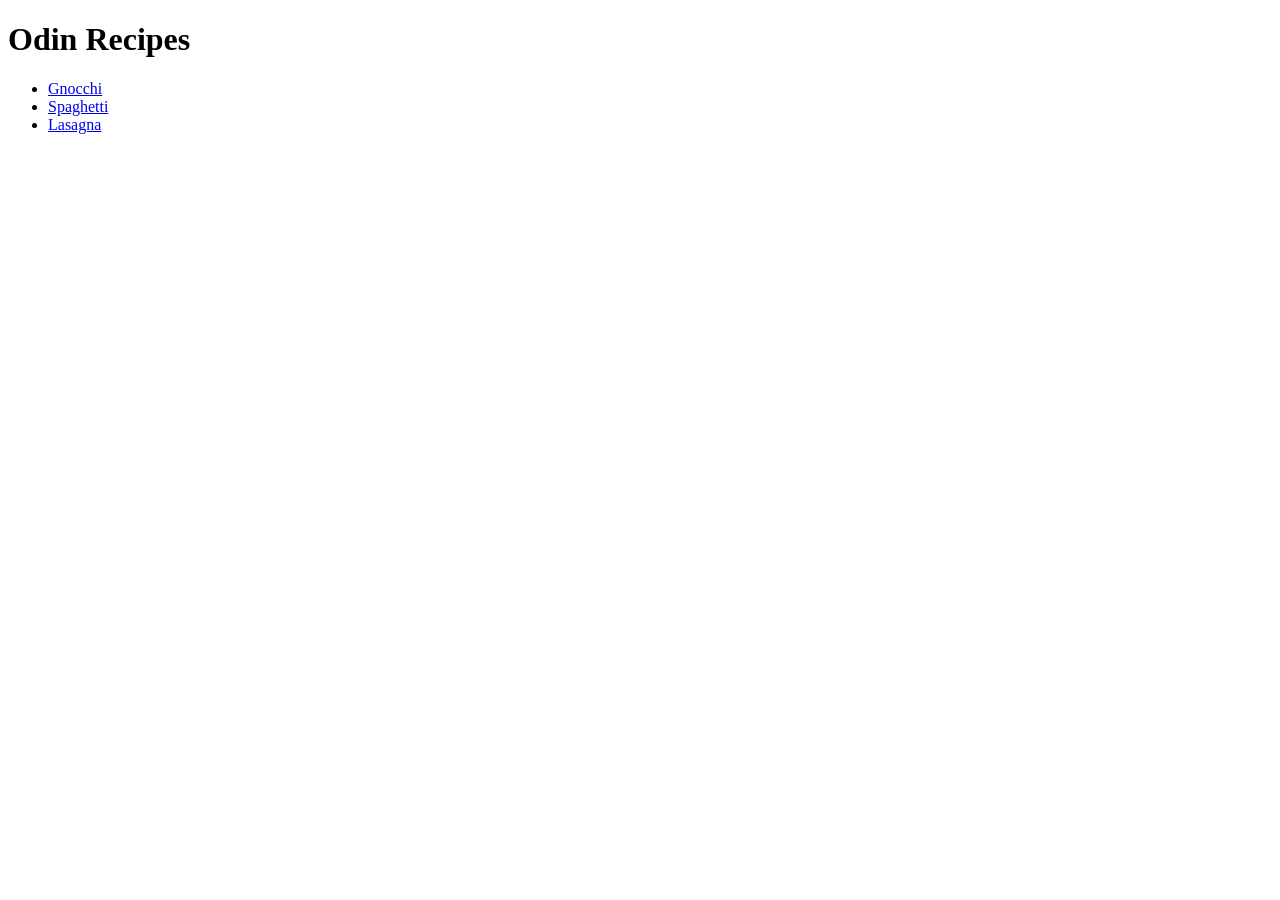
==== index.html @ bfb43118 "Adding the Lasagna recipe in the recipes's list" ====
<!DOCTYPE html>
<html lang="en">
<head>
    <meta charset="UTF-8">
    <meta name="viewport" content="width=device-width, initial-scale=1.0">
    <title>Odin Recipes</title>
</head>
<body>
    <h1>Odin Recipes</h1>
        <ul>
            <li><a href="./recipes/gnocchi.html">Gnocchi</a></li>
            <li><a href="./recipes/spaghetti.html">Spaghetti</a></li>
            <li><a href="./recipes/lasagna.html">Lasagna</a></li>
        </ul>
</body>
</html>
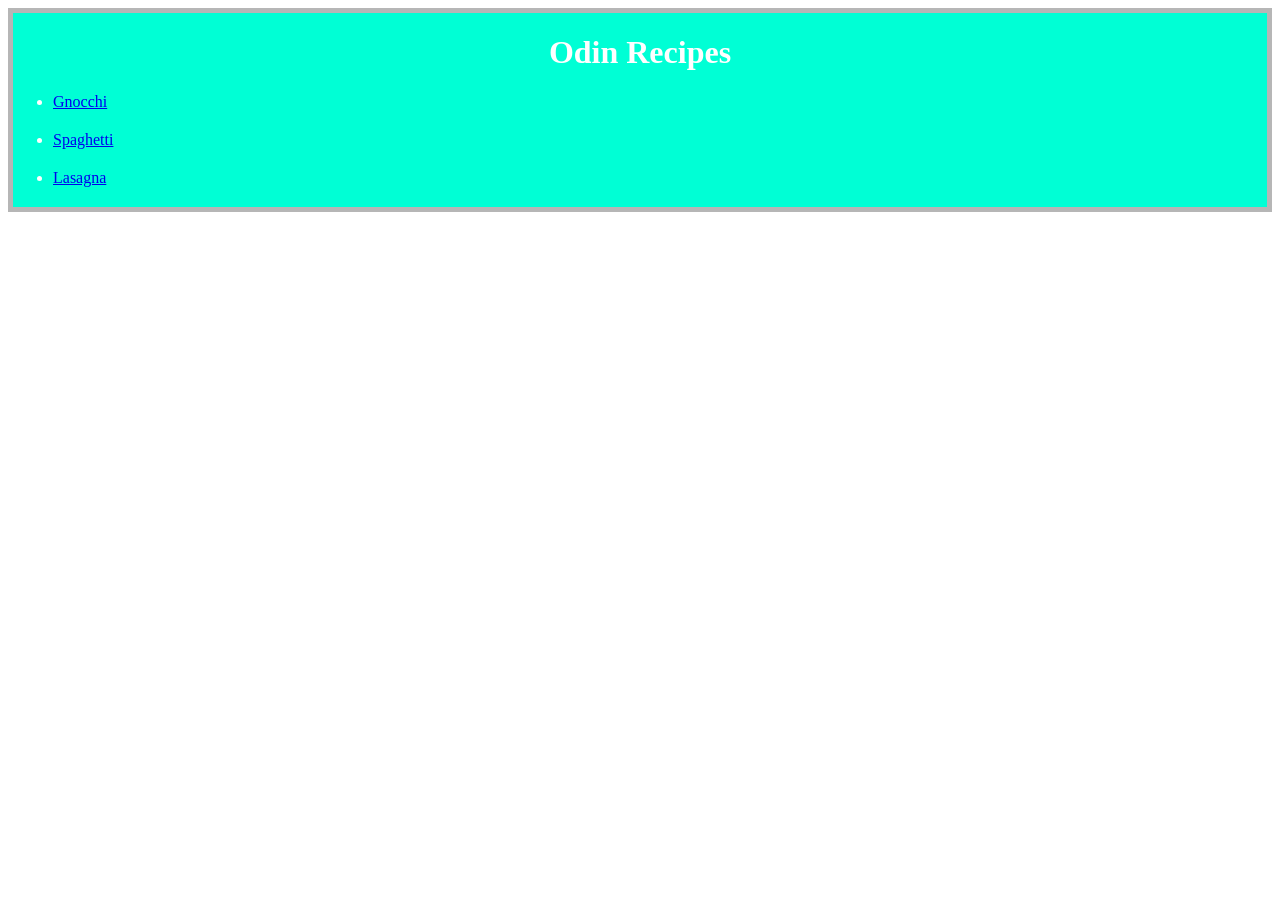
==== commit d688a23d: "Begin to style the recipes webpage with some CSS" ====
--- a/index.html
+++ b/index.html
@@ -3,14 +3,19 @@
 <head>
     <meta charset="UTF-8">
     <meta name="viewport" content="width=device-width, initial-scale=1.0">
+    <link rel="stylesheet" href="./styles.css">
     <title>Odin Recipes</title>
 </head>
 <body>
-    <h1>Odin Recipes</h1>
+    <div class="main-container">
+       <h1 class="title">Odin Recipes</h1>
         <ul>
             <li><a href="./recipes/gnocchi.html">Gnocchi</a></li>
             <li><a href="./recipes/spaghetti.html">Spaghetti</a></li>
             <li><a href="./recipes/lasagna.html">Lasagna</a></li>
-        </ul>
+        </ul>   
+    </div>
+  
+
 </body>
 </html>
--- a/styles.css
+++ b/styles.css
@@ -0,0 +1,14 @@
+.main-container {
+    background-color: rgb(0, 255, 213);
+    border: 5px solid rgb(182, 182, 182);
+}
+
+.title {
+    text-align: center;
+    color: white;
+}
+
+li {
+    color: white;
+    margin-bottom: 20px;
+}
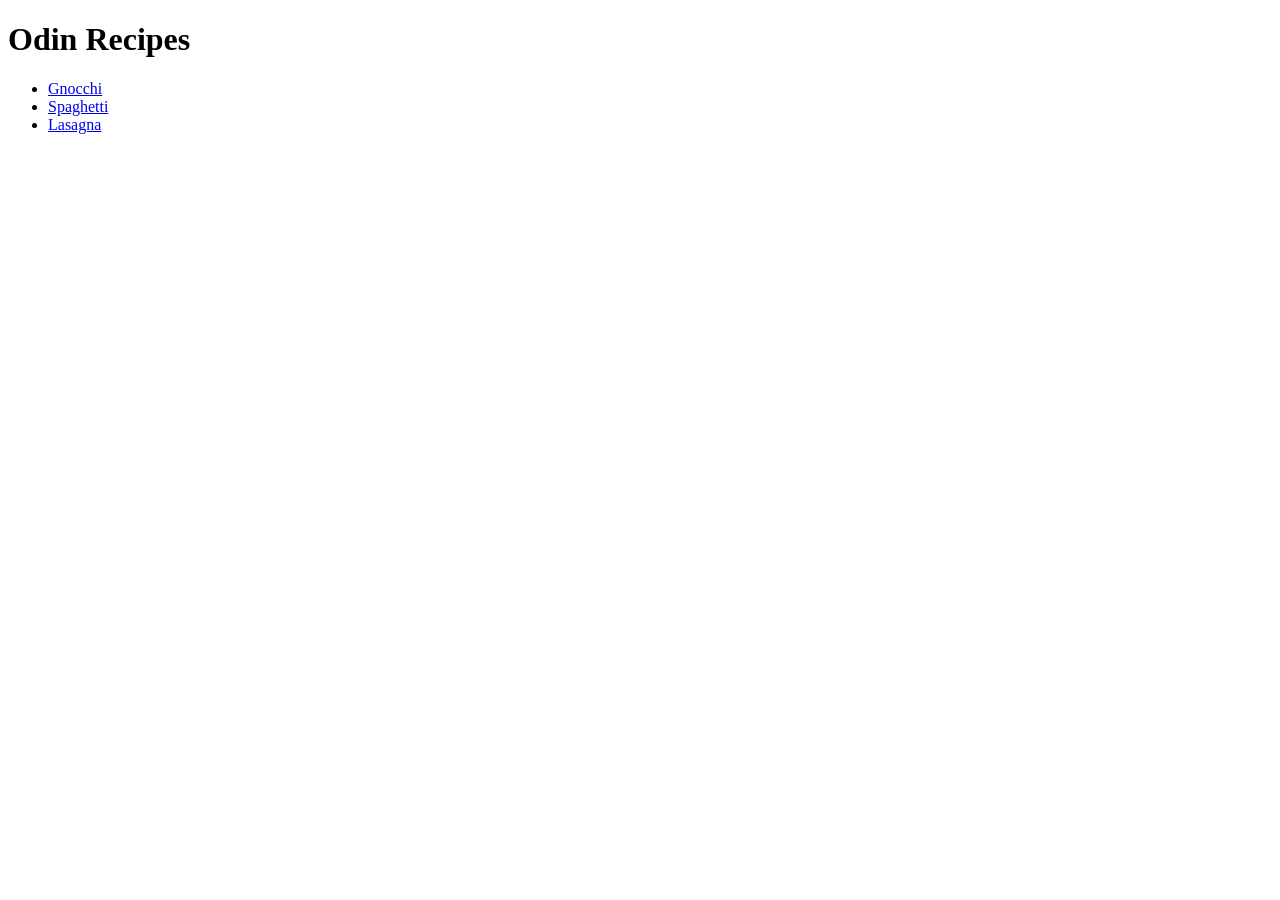
==== commit 322934ea: "Add the new CSS styles" ====
--- a/index.html
+++ b/index.html
@@ -3,12 +3,13 @@
 <head>
     <meta charset="UTF-8">
     <meta name="viewport" content="width=device-width, initial-scale=1.0">
-    <link rel="stylesheet" href="./styles.css">
+    <link rel="stylesheet" href="./styles/reset.css">
+    <link rel="stylesheet" href="./styles/styles.css">
     <title>Odin Recipes</title>
 </head>
 <body>
     <div class="main-container">
-       <h1 class="title">Odin Recipes</h1>
+       <h1 class="titles" id="main-title">Odin Recipes</h1>
         <ul>
             <li><a href="./recipes/gnocchi.html">Gnocchi</a></li>
             <li><a href="./recipes/spaghetti.html">Spaghetti</a></li>
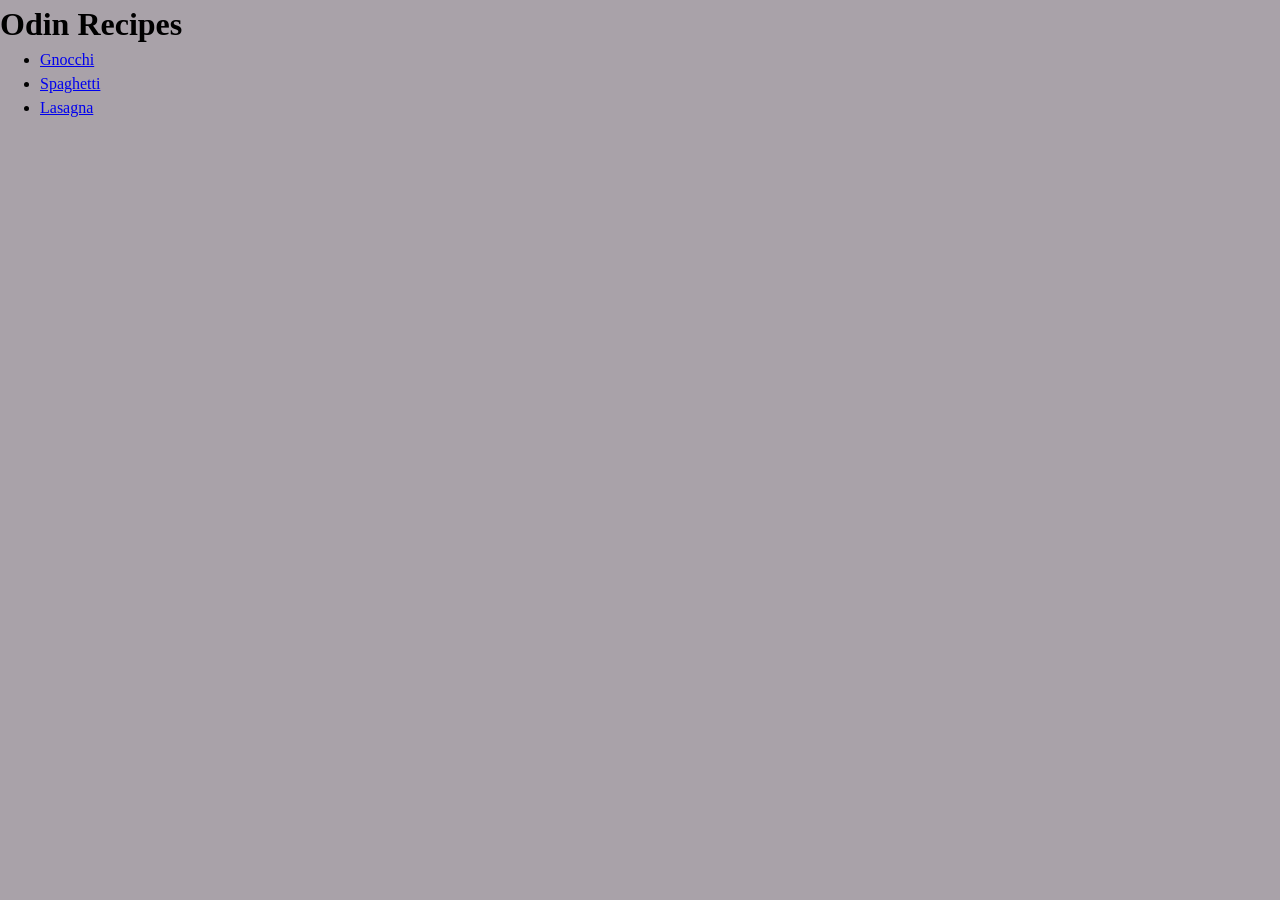
==== commit b2f80d59: "Add the classes and ID's in the elements" ====
--- a/index.html
+++ b/index.html
@@ -1,22 +1,30 @@
 <!DOCTYPE html>
 <html lang="en">
+
 <head>
     <meta charset="UTF-8">
     <meta name="viewport" content="width=device-width, initial-scale=1.0">
     <link rel="stylesheet" href="./styles/reset.css">
     <link rel="stylesheet" href="./styles/styles.css">
+    <link rel="preconnect" href="https://fonts.googleapis.com">
+    <link rel="preconnect" href="https://fonts.gstatic.com" crossorigin>
+    <link
+        href="https://fonts.googleapis.com/css2?family=DM+Sans:ital,opsz,wght@0,9..40,100..1000;1,9..40,100..1000&display=swap"
+        rel="stylesheet">
     <title>Odin Recipes</title>
 </head>
+
 <body>
     <div class="main-container">
-       <h1 class="titles" id="main-title">Odin Recipes</h1>
-        <ul>
-            <li><a href="./recipes/gnocchi.html">Gnocchi</a></li>
-            <li><a href="./recipes/spaghetti.html">Spaghetti</a></li>
-            <li><a href="./recipes/lasagna.html">Lasagna</a></li>
-        </ul>   
+        <h1 class="titles" id="main-title">Odin Recipes</h1>
+        <ul class="list-container" id="recipes-list">
+            <li class="list-item"><a href="./recipes/gnocchi.html">Gnocchi</a></li>
+            <li class="list-item"><a href="./recipes/spaghetti.html">Spaghetti</a></li>
+            <li class="list-item"><a href="./recipes/lasagna.html">Lasagna</a></li>
+        </ul>
     </div>
-  
+
 
 </body>
+
 </html>
--- a/styles/styles.css
+++ b/styles/styles.css
@@ -0,0 +1,3 @@
+body {
+    background-color: #a9a2a9;
+}
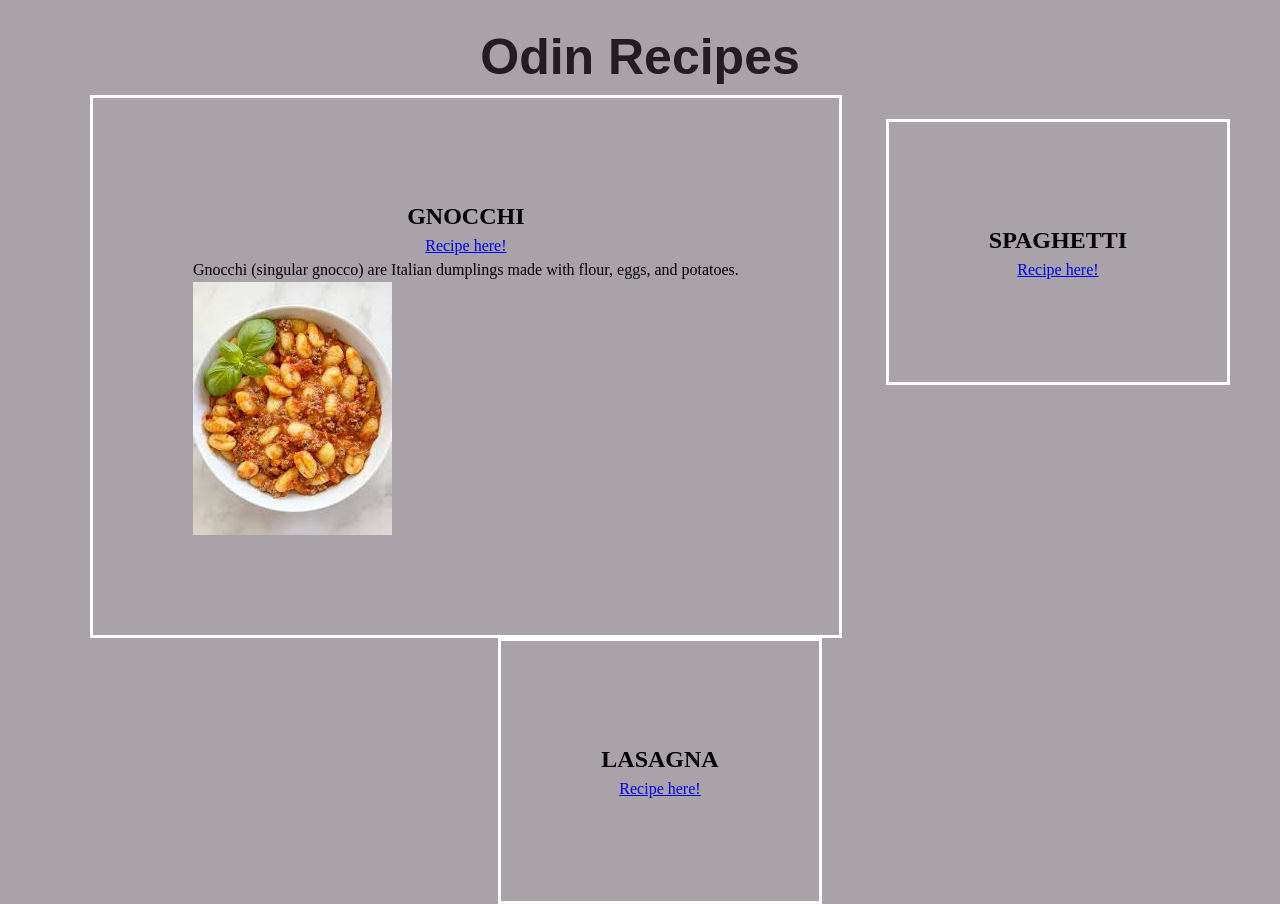
==== commit b0818f0d: "Identify each HTML element with classes and ID's Things weren't identified before to the CSS be appl" ====
--- a/index.html
+++ b/index.html
@@ -18,9 +18,20 @@
     <div class="main-container">
         <h1 class="titles" id="main-title">Odin Recipes</h1>
         <ul class="list-container" id="recipes-list">
-            <li class="list-item"><a href="./recipes/gnocchi.html">Gnocchi</a></li>
-            <li class="list-item"><a href="./recipes/spaghetti.html">Spaghetti</a></li>
-            <li class="list-item"><a href="./recipes/lasagna.html">Lasagna</a></li>
+            <li class="list-item">
+                <H2 class="recipes-titles">GNOCCHI</H2>
+                <a href="./recipes/gnocchi.html" class="recipes-links">Recipe here!</a>
+                <p class="recipes-paragraph">Gnocchi (singular gnocco) are Italian dumplings made with flour, eggs, and potatoes.</p>
+                <img src="./images/images.jpeg" alt="" class="recipes-home-images">
+            </li>
+            <li class="list-item">
+                <h2 class="recipes-titles">SPAGHETTI</h2>
+                <a href="./recipes/spaghetti.html" class="recipes-links">Recipe here!</a>
+            </li>
+            <li class="list-item">
+                <h2 class="recipes-titles">LASAGNA</h2>
+                <a href="./recipes/lasagna.html" class="recipes-links">Recipe here!</a>
+            </li>
         </ul>
     </div>
 
--- a/styles/styles.css
+++ b/styles/styles.css
@@ -1,3 +1,24 @@
 body {
     background-color: #a9a2a9;
+}
+
+#main-title {
+    color: #231c23;
+    font-family: "DM Sans", sans-serif;
+    font-weight: 800;
+    font-style: normal;
+    font-size: 50px;
+    margin: 20px auto auto auto;
+    text-align: center;
+}
+
+#recipes-list {
+    text-align: center;
+}
+
+.list-item {
+    display: inline-block;
+    margin: auto 20px auto 20px;
+    border: #fffeff solid 3px;
+    padding: 100px;
 }
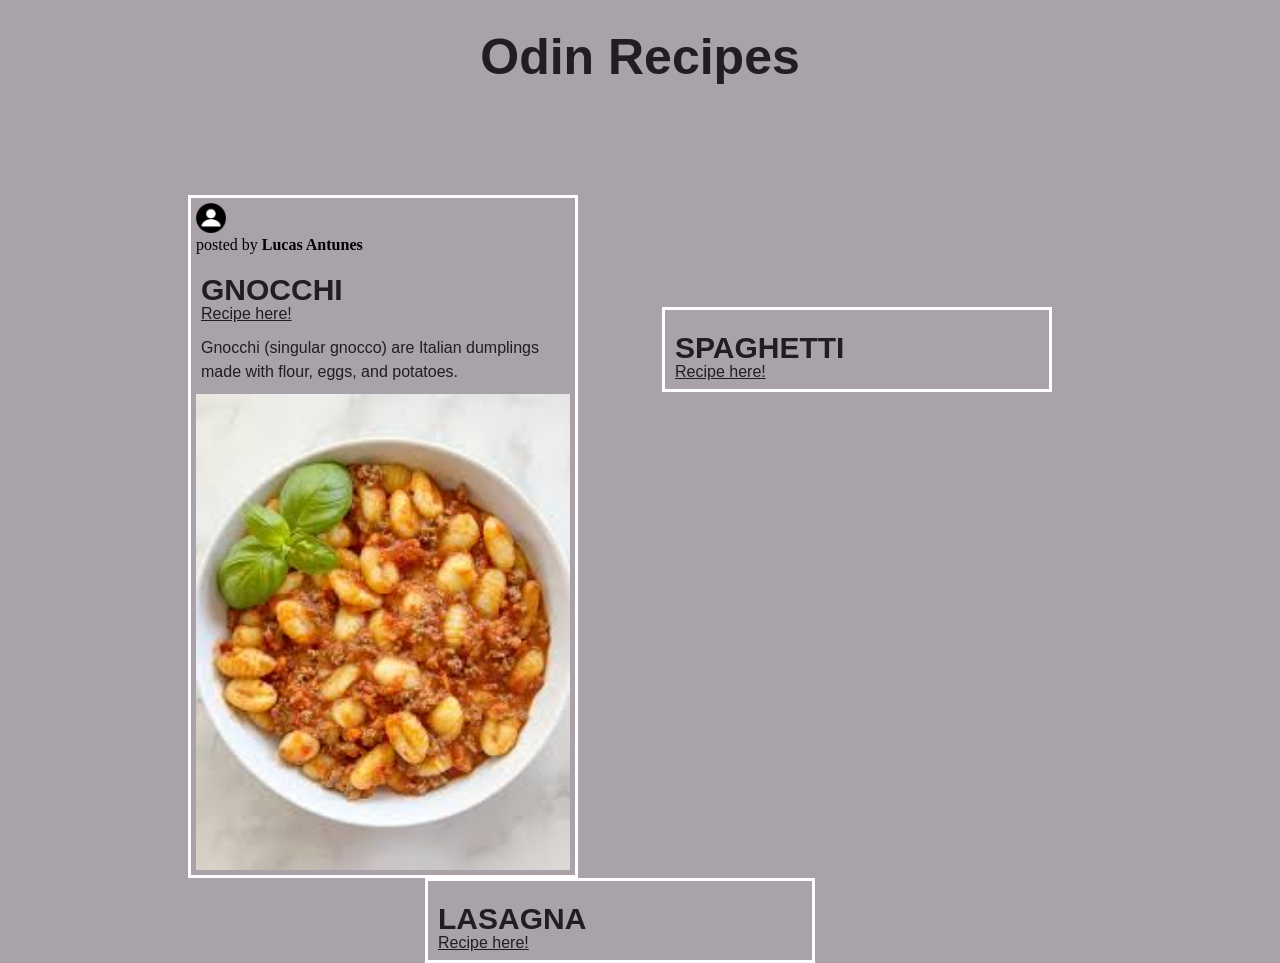
==== commit 52d0b662: "Add the profile icon image to the Gnocchi post" ====
--- a/index.html
+++ b/index.html
@@ -19,6 +19,10 @@
         <h1 class="titles" id="main-title">Odin Recipes</h1>
         <ul class="list-container" id="recipes-list">
             <li class="list-item">
+                <div class="recipes-profiles">
+                    <img class="profile-icons" src="./images/profile-icon.png" alt="">
+                    <p class="profile-text">posted by <b>Lucas Antunes</b></p>
+                </div>
                 <H2 class="recipes-titles">GNOCCHI</H2>
                 <a href="./recipes/gnocchi.html" class="recipes-links">Recipe here!</a>
                 <p class="recipes-paragraph">Gnocchi (singular gnocco) are Italian dumplings made with flour, eggs, and potatoes.</p>
--- a/styles/styles.css
+++ b/styles/styles.css
@@ -8,7 +8,7 @@
     font-weight: 800;
     font-style: normal;
     font-size: 50px;
-    margin: 20px auto auto auto;
+    margin: 20px auto 100px auto;
     text-align: center;
 }
 
@@ -18,7 +18,42 @@
 
 .list-item {
     display: inline-block;
-    margin: auto 20px auto 20px;
+    margin: auto 80px auto auto;
     border: #fffeff solid 3px;
-    padding: 100px;
+    text-align: start;
+    width: 390px;
+    padding: 5px;
+}
+
+.recipes-titles {
+    font-family: "DM Sans", sans-serif;
+    color: #231c23;
+    font-weight: 900;
+    margin: 10px 50px -10px 5px;
+    font-size: 30px;
+}
+
+.recipes-links {
+    font-family: "DM Sans", sans-serif;
+    color: #231c23;
+    margin: 0px 0px 0px 5px;
+}
+
+.recipes-paragraph {
+    font-family: "DM Sans", sans-serif;
+    color: #231c23;
+    margin: 10px 5px 10px 5px;
+}
+
+.recipes-home-images {
+    width: 100%;
+}
+
+.profile-icons {
+    width: 30px;
+}
+
+.profile-text
+.profile-icons {
+    display: inline-block;
 }
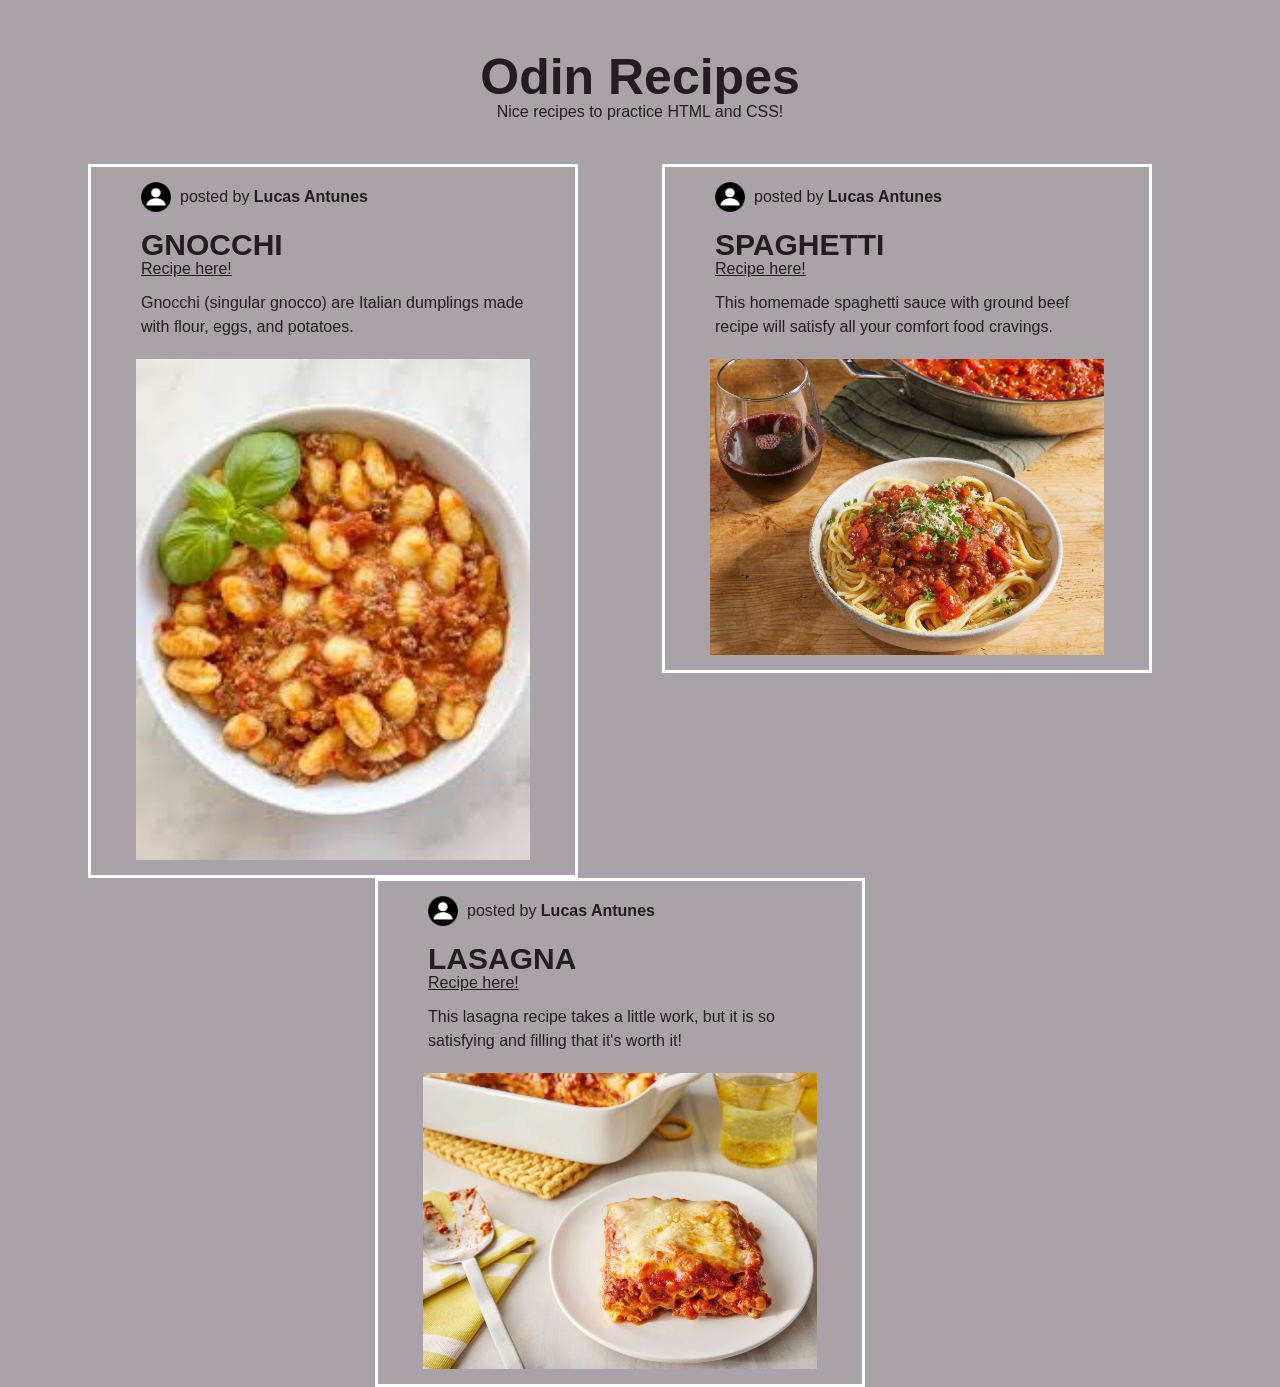
==== commit ac0bcc12: "Add the styles in the CSS file to look like the inspo image" ====
--- a/index.html
+++ b/index.html
@@ -16,25 +16,48 @@
 
 <body>
     <div class="main-container">
-        <h1 class="titles" id="main-title">Odin Recipes</h1>
+        <div class="header">
+            <h1 class="titles" id="main-title">Odin Recipes</h1>
+            <p id="main-paragraph">Nice recipes to practice HTML and CSS!</p>
+        </div>
         <ul class="list-container" id="recipes-list">
             <li class="list-item">
-                <div class="recipes-profiles">
-                    <img class="profile-icons" src="./images/profile-icon.png" alt="">
-                    <p class="profile-text">posted by <b>Lucas Antunes</b></p>
+                <div class="list-content">
+                    <div class="recipes-profiles">
+                        <img class="profile-icons" src="./images/profile-icon.png" alt="">
+                        <p class="profile-text">posted by <b>Lucas Antunes</b></p>
+                    </div>
+                    <h2 class="recipes-titles">GNOCCHI</h2>
+                    <a href="./recipes/gnocchi.html" class="recipes-links">Recipe here!</a>
+                    <p class="recipes-paragraph">Gnocchi (singular gnocco) are Italian dumplings made with flour, eggs,
+                        and potatoes.</p>
+                    <img src="./images/images.jpeg" alt=S"" class="recipes-home-images">
                 </div>
-                <H2 class="recipes-titles">GNOCCHI</H2>
-                <a href="./recipes/gnocchi.html" class="recipes-links">Recipe here!</a>
-                <p class="recipes-paragraph">Gnocchi (singular gnocco) are Italian dumplings made with flour, eggs, and potatoes.</p>
-                <img src="./images/images.jpeg" alt="" class="recipes-home-images">
             </li>
             <li class="list-item">
-                <h2 class="recipes-titles">SPAGHETTI</h2>
-                <a href="./recipes/spaghetti.html" class="recipes-links">Recipe here!</a>
+                <div class="list-content">
+                    <div class="recipes-profiles">
+                        <img class="profile-icons" src="./images/profile-icon.png" alt="">
+                        <p class="profile-text">posted by <b>Lucas Antunes</b></p>
+                    </div>
+                    <h2 class="recipes-titles">SPAGHETTI</h2>
+                    <a href="./recipes/spaghetti.html" class="recipes-links">Recipe here!</a>  
+                    <p class="recipes-paragraph">This homemade spaghetti sauce with ground beef recipe will satisfy all your comfort food cravings.</p>
+                    <img src="./images/158140-Spaghetti-sauce-with-ground-beef-DDMFS-4x3-ce598bcb0b304eed966c81f95e24d57b.jpg" alt=S"" class="recipes-home-images">
+                </div>
             </li>
             <li class="list-item">
-                <h2 class="recipes-titles">LASAGNA</h2>
-                <a href="./recipes/lasagna.html" class="recipes-links">Recipe here!</a>
+                <div class="list-content">
+                    <div class="recipes-profiles">
+                        <img class="profile-icons" src="./images/profile-icon.png" alt="">
+                        <p class="profile-text">posted by <b>Lucas Antunes</b></p>
+                    </div>
+                    <h2 class="recipes-titles">LASAGNA</h2>
+                    <a href="./recipes/lasagna.html" class="recipes-links">Recipe here!</a>
+                    <p class="recipes-paragraph">This lasagna recipe takes a little work, but it is so satisfying and filling that it's worth it!</p>
+                    <img src="./images/lasagna.jpg" alt=S"" class="recipes-home-images">
+                </div>
+                
             </li>
         </ul>
     </div>
--- a/styles/styles.css
+++ b/styles/styles.css
@@ -1,5 +1,9 @@
 body {
     background-color: #a9a2a9;
+}
+
+.header {
+    margin: 40px 0px 40px 0px;
 }
 
 #main-title {
@@ -8,8 +12,14 @@
     font-weight: 800;
     font-style: normal;
     font-size: 50px;
-    margin: 20px auto 100px auto;
     text-align: center;
+}
+
+#main-paragraph {
+    color: #231c23;
+    font-family: "DM Sans", sans-serif;
+    text-align: center;
+    margin-top: -15px;
 }
 
 #recipes-list {
@@ -21,8 +31,12 @@
     margin: auto 80px auto auto;
     border: #fffeff solid 3px;
     text-align: start;
-    width: 390px;
+    width: 490px;
     padding: 5px;
+}
+
+.list-content {
+    margin: 10px 40px 10px 40px;
 }
 
 .recipes-titles {
@@ -47,13 +61,21 @@
 
 .recipes-home-images {
     width: 100%;
+    margin-top: 20px;
 }
 
 .profile-icons {
     width: 30px;
 }
 
-.profile-text
+.profile-text {
+    font-family: "DM Sans", sans-serif;
+    color: #231c23;
+}
+
+.profile-text,
 .profile-icons {
+    margin: 0px 0px 0px 5px;
     display: inline-block;
+    vertical-align: middle;
 }
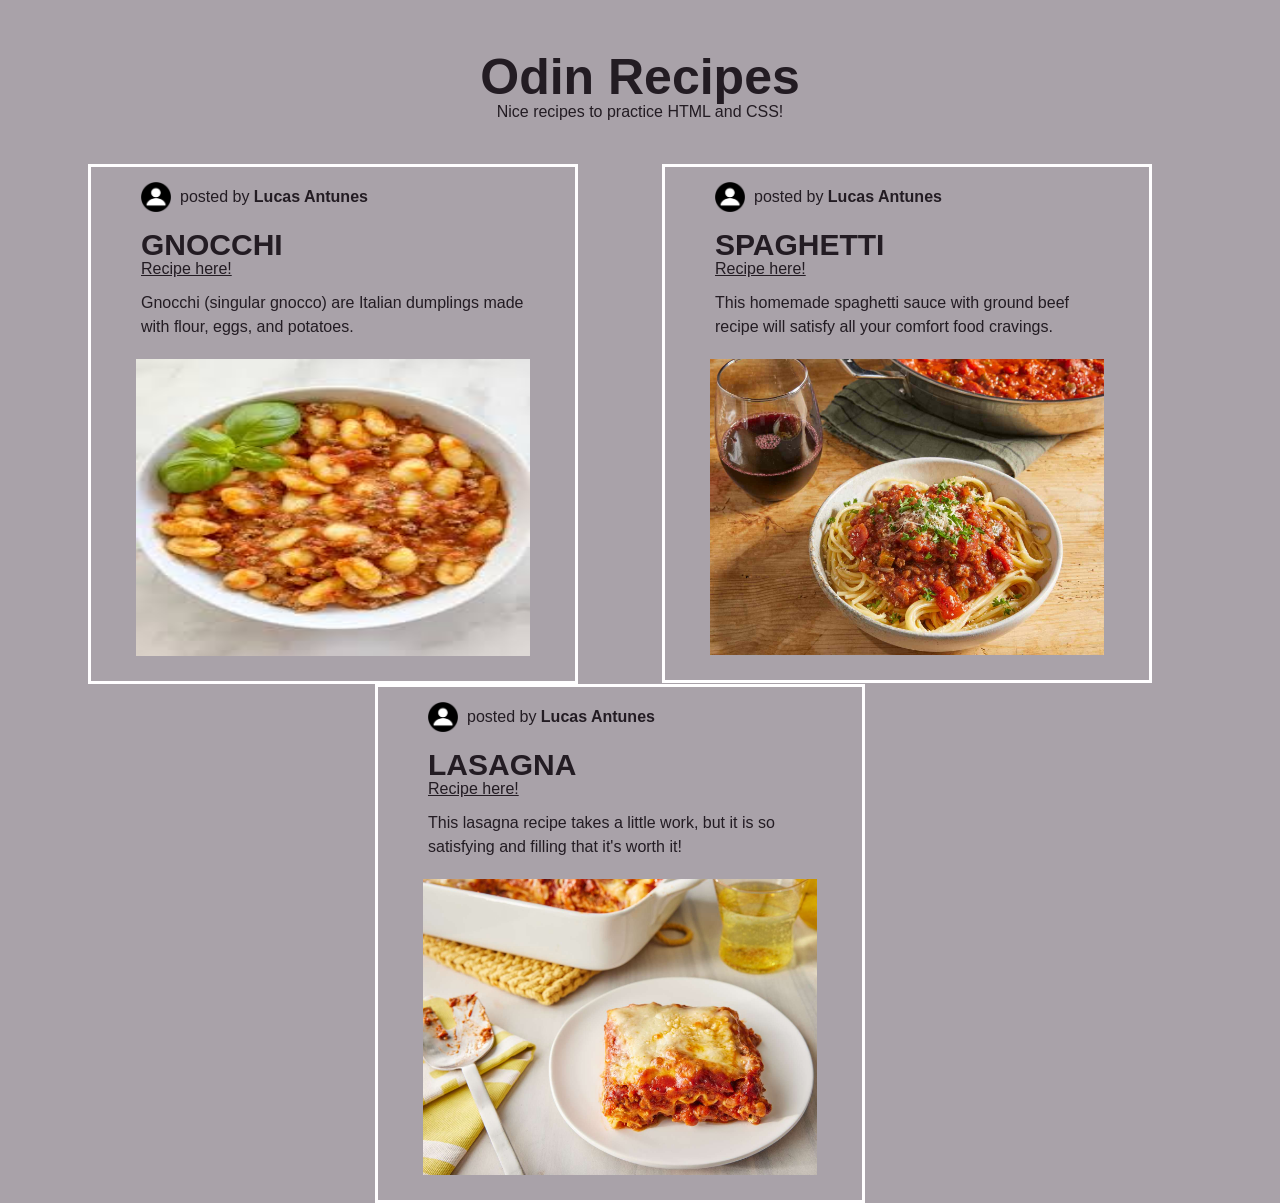
==== commit 9f00dcf7: "Fix the height of the Gnocchi image" ====
--- a/index.html
+++ b/index.html
@@ -31,7 +31,7 @@
                     <a href="./recipes/gnocchi.html" class="recipes-links">Recipe here!</a>
                     <p class="recipes-paragraph">Gnocchi (singular gnocco) are Italian dumplings made with flour, eggs,
                         and potatoes.</p>
-                    <img src="./images/images.jpeg" alt=S"" class="recipes-home-images">
+                    <img id="gnocchi-image" src="./images/images.jpeg" alt=S"" class="recipes-home-images">
                 </div>
             </li>
             <li class="list-item">
--- a/styles/styles.css
+++ b/styles/styles.css
@@ -62,6 +62,11 @@
 .recipes-home-images {
     width: 100%;
     margin-top: 20px;
+    margin-bottom: 20px;
+}
+
+#gnocchi-image {
+    height: 297px;
 }
 
 .profile-icons {
